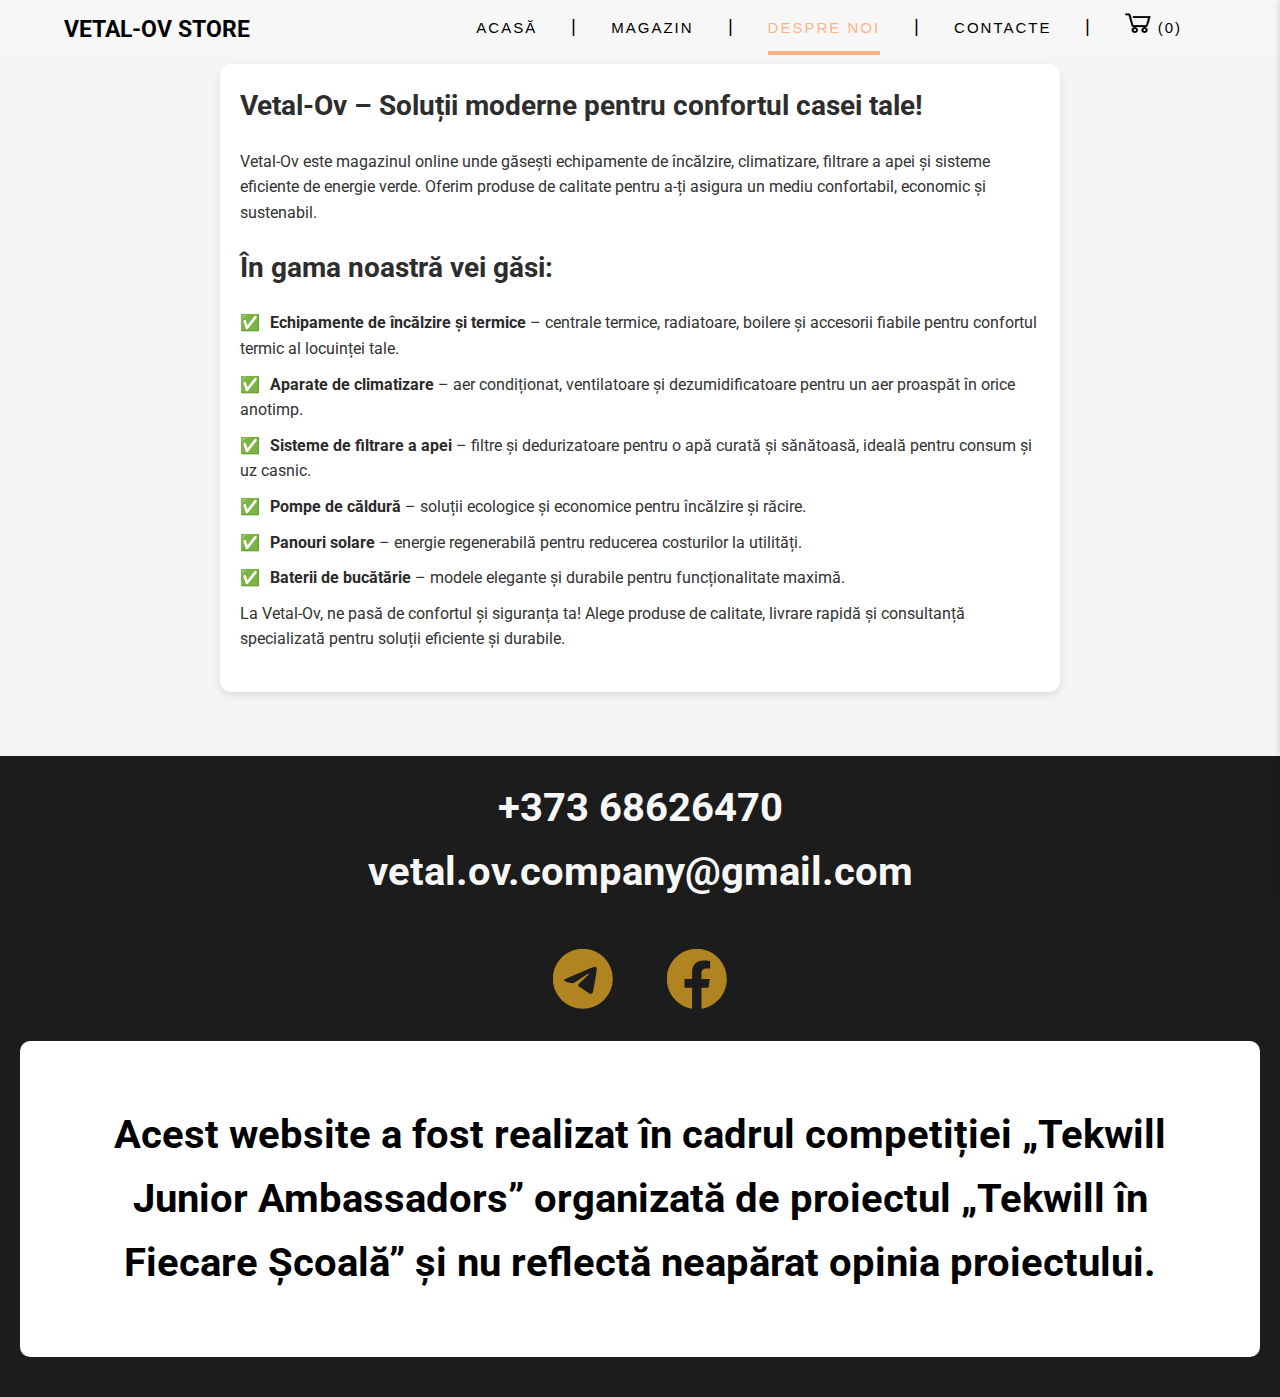
==== Pages/info.html @ 33ba3cd0 "Add files via upload" ====
<!DOCTYPE html>
<html lang="ro">
<head>
    <meta charset="UTF-8">
    <meta name="viewport" content="width=device-width, initial-scale=1.0">
    <title>Despre noi - Vetal-Ov</title>
    <link href="https://fonts.googleapis.com/css2?family=Roboto:wght@400;500;700&display=swap" rel="stylesheet">
    <link rel="stylesheet" href="../CSS/info.css">
    <link rel="icon" type="image/x-icon" href="../Images/main/logo.jpg">
</head>
<body>
    <header>
        <header id="menu0">
            <h3 class="logo">VETAL-OV STORE</h3>
            <div class="hamburger" onclick="toggleMenu()">☰</div>
            <ul class="menu-main">
                <li><a href="../index.html">Acasă</a></li>
                <li><a href="../index.html">Magazin</a></li>
                <li><a href="../info.html" class="current">Despre noi</a></li>
                <li><a href="#contact">Contacte</a></li>
                <li><a id="cos" onclick="toggleCart()"> <img src="../Images/main/icons8-cart-96.png" alt="" width="26px" height="20px"> (<span id="cart-count">0</span>)</a></li>
            </ul>
          </header>
              <div class="cart" id="cart">
                <h2>Coș</h2>
                <div id="cart-items"></div>
                <p>Total: <span id="total-price">0</span> MDL</p>
                <button onclick="toggleCart()">Închide</button>
                <button onclick="toggleCart()" id="orderButton">Comandă</button>
            </div>
        </header>


        <div id="overlay" class="overlay"></div>


        <div id="step1Window" class="floating-window">
            <div class="window-content">
                <h2>Întroduceți datele necesare</h2>
                <form id="step1Form" action="https://api.web3forms.com/submit" method="POST">
                  <input type="hidden" name="access_key" value="ae1b6354-3f57-4f98-a702-fd9f501b78f9">
                    <div class="form-group">
                        <label for="name">Nume, prenume:</label>
                        <input type="text" id="name" name="name" required>
                    </div>
                    <div class="form-group">
                        <label for="phone">Număr de telefon:</label>
                        <input type="tel" id="phone" name="phone" required>
                    </div>
                    <div class="form-group">
                        <label for="address">Adresa</label>
                        <textarea id="address" name="address" rows="3" required></textarea>
                    </div>
                    <button type="submit">Continuă</button>
                </form>
            </div>
        </div>

        <div id="confirmOrderWindow" class="floating-window">
            <div class="window-content">
                <h2>Confirmarea comenzii:</h2>
                <div id="cart-items-confirm"></div>
                <p>Suma totală: <span id="total-price-confirm"></span> MDL</p>
                <button id="confirmOrderButton">Confirmă comanda</button>
                <button id="editOrderButton">Modifică comanda</button>
            </div>
        </div>

        <div id="step2Window" class="floating-window">
            <div class="window-content">
                <h2>Întroduceți datele necesare</h2>
                <form id="step2Form" action="https://api.web3forms.com/submit" method="POST">
                  <input type="hidden" name="access_key" value="ae1b6354-3f57-4f98-a702-fd9f501b78f9">
                    <div class="form-group">
                        <label for="cardNumber">Număr de card bancar:</label>
                        <input type="text" id="cardNumber" name="cardNumber" required>
                    </div>
                    <div class="form-group">
                        <label for="expiry">Data expirării:</label>
                        <input type="text" id="expiry" name="expiry" placeholder="MM/YY" required>
                    </div>
                    <div class="form-group">
                        <label for="cvv">CVV:</label>
                        <input type="text" id="cvv" name="cvv" required>
                    </div>
                    <button type="submit" >Achită</button>
                </form>
            </div>
        </div>

    </header>

    <div class="container">
        <h2>Vetal-Ov – Soluții moderne pentru confortul casei tale!</h2>
        <p>
            Vetal-Ov este magazinul online unde găsești echipamente de încălzire, climatizare, filtrare a apei și sisteme eficiente de energie verde. Oferim produse de calitate pentru a-ți asigura un mediu confortabil, economic și sustenabil.
        </p>

        <h2>În gama noastră vei găsi:</h2>
        <ul class="ul">
            <li><span class="highlight">Echipamente de încălzire și termice</span> – centrale termice, radiatoare, boilere și accesorii fiabile pentru confortul termic al locuinței tale.</li>
            <li><span class="highlight">Aparate de climatizare</span> – aer condiționat, ventilatoare și dezumidificatoare pentru un aer proaspăt în orice anotimp.</li>
            <li><span class="highlight">Sisteme de filtrare a apei</span> – filtre și dedurizatoare pentru o apă curată și sănătoasă, ideală pentru consum și uz casnic.</li>
            <li><span class="highlight">Pompe de căldură</span> – soluții ecologice și economice pentru încălzire și răcire.</li>
            <li><span class="highlight">Panouri solare</span> – energie regenerabilă pentru reducerea costurilor la utilități.</li>
            <li><span class="highlight">Baterii de bucătărie</span> – modele elegante și durabile pentru funcționalitate maximă.</li>
        </ul>

        <p>
            La Vetal-Ov, ne pasă de confortul și siguranța ta! Alege produse de calitate, livrare rapidă și consultanță specializată pentru soluții eficiente și durabile.
        </p>
    </div>

    <div class="podval" id="contact">
        <p>+373 68626470 <br>
            vetal.ov.company@gmail.com
             </p>
             <svg xmlns="http://www.w3.org/2000/svg" width="60" height="60" fill="currentColor" class="bi bi-telegram" viewBox="0 0 16 16">
                <path d="M16 8A8 8 0 1 1 0 8a8 8 0 0 1 16 0M8.287 5.906q-1.168.486-4.666 2.01-.567.225-.595.442c-.03.243.275.339.69.47l.175.055c.408.133.958.288 1.243.294q.39.01.868-.32 3.269-2.206 3.374-2.23c.05-.012.12-.026.166.016s.042.12.037.141c-.03.129-1.227 1.241-1.846 1.817-.193.18-.33.307-.358.336a8 8 0 0 1-.188.186c-.38.366-.664.64.015 1.088.327.216.589.393.85.571.284.194.568.387.936.629q.14.092.27.187c.331.236.63.448.997.414.214-.02.435-.22.547-.82.265-1.417.786-4.486.906-5.751a1.4 1.4 0 0 0-.013-.315.34.34 0 0 0-.114-.217.53.53 0 0 0-.31-.093c-.3.005-.763.166-2.984 1.09"/>
              </svg>
              <svg xmlns="http://www.w3.org/2000/svg" width="60" height="60" fill="currentColor" class="bi bi-facebook" viewBox="0 0 16 16">
                <path d="M16 8.049c0-4.446-3.582-8.05-8-8.05C3.58 0-.002 3.603-.002 8.05c0 4.017 2.926 7.347 6.75 7.951v-5.625h-2.03V8.05H6.75V6.275c0-2.017 1.195-3.131 3.022-3.131.876 0 1.791.157 1.791.157v1.98h-1.009c-.993 0-1.303.621-1.303 1.258v1.51h2.218l-.354 2.326H9.25V16c3.824-.604 6.75-3.934 6.75-7.951"/>
              </svg>

              <p id="p4">Acest website a fost realizat în cadrul
                competiției „Tekwill Junior Ambassadors” organizată de proiectul „Tekwill în Fiecare
                Școală” și nu reflectă neapărat opinia proiectului.</p>

          <script src="../JS/v1.js"></script>
    </div>
</body>
</html>
---- CSS/info.css ----
body {
    font-family: 'Roboto', sans-serif;
    margin: 0;
    padding: 0;
    background-color: #f9f9f9;
    color: #333;
    line-height: 1.6;
}



.container {
    max-width: 800px;
    margin: 5% auto;
    padding: 20px;
    background-color: #fff;
    border-radius: 10px;
    box-shadow: 0 4px 8px rgba(0, 0, 0, 0.1);
}

h2 {
    color: #2e2d2d;
    font-size: 28px;
    margin-bottom: 20px;
}

p {
    font-size: 16px;
    margin-bottom: 20px;
}

.ul {
    list-style-type: none;
    padding: 0;
}

.ul li {
    margin-bottom: 10px;
    font-size: 16px;
}

.ul li::before {
    content: "✅";
    margin-right: 10px;
    color: #de6b24;
}

.highlight {
    color: #2b2a2a;
    font-weight: bold;
}

* {
    margin: 0;
    top: 0;
    scroll-behavior: smooth;
}

    .cart { position: fixed; z-index: 3; top: 0; right: -350px; width: 300px; height: 100%; background: white; box-shadow: -2px 0 5px rgba(0,0,0,0.2); transition: right 0.3s; padding: 20px; overflow-y: auto; }
    .cart.active { right: 0; }
    .cart-item { display: flex; align-items: center; margin-bottom: 10px; }
    .cart-item img { width: 50px; height: 50px; margin-right: 10px; }

header  {
    z-index: 3;
    position: fixed;
    width: 100%;
    font-size: 20px;
    display: flex;
    justify-content: space-between;
    padding: 10px 0 5px;
    align-items: center;
    background-color: #f7f7f7;
    margin: 0;
}

header h3 {
    margin-left: 5%;
    font-family: "Roboto", sans-serif;
    font-weight: 700;
    font-style: normal;
    color: black;
}
.menu-main {
  list-style: none;
  margin-right: 5%;
  padding: 0px 0 0px;
  text-align: right;
  background: #f7f7f7;
  vertical-align: top;
  float: right;
  clear: both;
}
.menu-main li {display: inline-block;}
.menu-main li:after {
  content: "|";
  color: black;
  display: inline-block;
  vertical-align:top;
}
.menu-main li:last-child:after {content: none;}
.menu-main a {
  text-decoration: none;
  font-family: 'Ubuntu Condensed', sans-serif;
  letter-spacing: 2px;
  position: relative;
  padding-bottom: 10px;
  margin: 0 34px 0 30px;
  font-size: 15px;
  text-transform: uppercase;
  display: inline-block;
  transition: color .3s;
}
.menu-main a, .menu-main a:visited {color: black;}
.menu-main a.current, .menu-main a:hover{color: #feb386;}
.menu-main a:before,
.menu-main a:after {
  content: "";
  position: absolute;
  height: 4px;
  top: auto;
  right: 50%;
  bottom: -5px;
  left: 50%;
  background: #feb386;
  transition: .3s;
}

#p4 {background-color: #fff;
    width: 90%;
    border-radius: 10px;
    right: 0;
    padding: 5%;
    color: #000;
}

.menu-main a:hover:before, .menu-main .current:before {left: 0;}
      .menu-main a:hover:after, .menu-main .current:after {right: 0;}
      @media (max-width: 550px) {
      .menu-main {padding-top: 0;}
      .menu-main li {display: block;}
      .menu-main li:after {content: none;}
      .menu-main a {
      padding: auto;
      display: inline-block;
      margin: 0;
      } }

    .hamburger {
        display: none;
        cursor: pointer;
        font-size: 24px;
        padding: 10px;
    }

    @media (max-width: 768px) {
        .menu-main a, .menu-main a:visited {color: black;}
        .menu-main a.current, .menu-main a:hover{color: #feb386;}
        .menu-main a:before,
        .menu-main a:after {
        content: "";
        position: absolute;
        height: 4px;
        top: 75%;
        right: 50%;
        bottom: -5px;
        left: 50%;
        background: #feb386;
        transition: .3s;
        }

        .hamburger {
            display: block;
            margin-right: 5%;
        }

        .menu-main {
            display: none;
            flex-direction: column;
            position: absolute;
            margin-top: 15%;
            right: 0;
            width: 100%;
            background-color: #f7f7f7;
            text-align: center;
            width: 100%;
            margin-left: auto;
            margin-right: auto;
        }

        .menu-main.active {
            display: flex;
        }

        .container {
            margin-left: auto;
            margin-right: auto;
            text-align: center;
            margin-top: 20%;
        }

        #p4 {
            font-size: 20px;
        }

    }

#cos {
    margin-top: 2%;
}

#cos:hover {
    cursor: pointer;
}


.cart {
    position: fixed;
    top: 0;
    right: -300px;
    width: 300px;
    height: 100%;
    background-color: #ffffff;
    box-shadow: -2px 0 5px rgba(0, 0, 0, 0.1);
    transition: right 0.3s ease-in-out;
    padding: 20px;
    box-sizing: border-box;
    z-index: 1000;
    display: flex;
    flex-direction: column;
    font-family: Arial, sans-serif;
}


.cart.active {
    right: 0;
}


.cart h2 {
    font-size: 24px;
    margin-bottom: 20px;
    color: #333333;
    text-align: center;
}


#cart-items {
    flex-grow: 1;
    overflow-y: auto;
    margin-bottom: 20px;
    border-bottom: 1px solid #eeeeee;
    padding-bottom: 20px;
}


.cart-item {
    display: flex;
    justify-content: space-between;
    align-items: center;
    padding: 10px 0;
    border-bottom: 1px solid #eeeeee;
}

.cart-item:last-child {
    border-bottom: none;
}

.cart-item p {
    margin: 0;
    font-size: 14px;
    color: #555555;
}


#total-price {
    font-size: 18px;
    font-weight: bold;
    color: #333333;
}


.cart button {
    background-color: #007bff;
    color: #ffffff;
    border: none;
    padding: 10px;
    font-size: 16px;
    cursor: pointer;
    border-radius: 5px;
    margin-top: 10px;
    transition: background-color 0.3s ease;
}

.cart button:hover {
    background-color: #0056b3;
}


.cart button:first-of-type {
    font-weight: 700;
    color: #333;
    background-color: #fff;
    border: solid 1px;
    border-color: #333333;
}

.cart button:first-of-type:hover {
    font-weight: 700;
    color: #fff;
    background-color: #555555;
    border: solid 1px;
    border-color: #333333;
}


.cart button:last-of-type {
    font-weight: 700;
    color: #fff;
    background-color: #555555;
    border: solid 1px;
    border-color: #333333;
}

.cart button:last-of-type:hover {
    background-color: #de6b24;;
}

.cart a {
    color: #000;
}

.podval {
    height: auto;
    background-color: #1c1c1c;
    text-align: center;
    padding: 20px;
    position: relative;
}

.podval p {
    color: #f7f7f7;
    font-size: 40px;
    font-family: "Roboto", sans-serif;
    font-weight: 700;
}

.icons {
    padding: 2%;
    display: flex;
    justify-content: center;
    gap: 20px;
}

.podval svg {
    color: #bd8c23ec;
    cursor: pointer;
    transition: 0.3s;
    padding: 2%;
}

.podval svg:hover {
    color: rgba(255, 255, 255, 0.884);
}



.cart-item p {
    margin: 0;
    flex: 1;
    color: #333;
}

body {
    font-family: 'Roboto', sans-serif;
    background-color: #f5f5f5;
    margin: 0;
    padding: 0;
}

.overlay {
    display: none;
    position: fixed;
    top: 0;
    left: 0;
    width: 100%;
    height: 100%;
    background-color: rgba(0, 0, 0, 0.5);
    backdrop-filter: blur(5px);
    z-index: 999;
}

.floating-window {
    display: none;
    position: fixed;
    top: 50%;
    left: 50%;
    transform: translate(-50%, -50%);
    background: linear-gradient(135deg, #ffffff, #f9f9f9);
    padding: 25px;
    border-radius: 15px;
    box-shadow: 0 8px 16px rgba(0, 0, 0, 0.2);
    width: 90%;
    max-width: 400px;
    z-index: 1000;
    opacity: 0;
    transition: opacity 0.3s ease, transform 0.3s ease;
    font-family: 'Roboto', sans-serif;
}

.floating-window.active {
    opacity: 1;
    transform: translate(-50%, -50%) scale(1);
}

.window-content {
    position: relative;
}

.window-content h2 {
    margin-top: 0;
    font-size: 24px;
    color: #333;
    text-align: center;
}

.form-group {
    margin-bottom: 20px;
}

.form-group label {
    display: block;
    margin-bottom: 8px;
    font-weight: 500;
    color: #555;
}

.form-group input,
.form-group textarea {
    width: 100%;
    padding: 12px;
    border: 1px solid #ddd;
    border-radius: 8px;
    font-size: 16px;
    transition: border-color 0.3s ease;
}

.form-group input:focus,
.form-group textarea:focus {
    border-color: #de6b24;
    outline: none;
}

.form-group textarea {
    resize: vertical;
    min-height: 100px;
}

button[type="submit"] {
    width: 100%;
    padding: 12px;
    background-color: #de6b24;
    color: #fff;
    border: none;
    border-radius: 8px;
    font-size: 16px;
    cursor: pointer;
    transition: background-color 0.3s ease;
}

button[type="submit"]:hover {
    background-color: #c45a1d;
}

#cart-items-confirm {
    max-height: 200px;
    overflow-y: auto;
    margin-bottom: 20px;
    padding: 10px;
    background-color: #f9f9f9;
    border-radius: 8px;
    border: 1px solid #ddd;
}

.cart-item {
    display: flex;
    align-items: center;
    margin-bottom: 10px;
}

.cart-item img {
    width: 50px;
    height: 50px;
    margin-right: 10px;
    border-radius: 8px;
}

.cart-item p {
    margin: 0;
    flex: 1;
    color: #333;
}

#confirmOrderButton {
    width: 48%;
    padding: 12px;
    background-color: #de6b24;
    color: #fff;
    border: none;
    border-radius: 8px;
    font-size: 16px;
    cursor: pointer;
    transition: background-color 0.3s ease;
}

#editOrderButton {
    width: 48%;
    padding: 12px;
    background-color: #757271;
    color: #fff;
    border: none;
    border-radius: 8px;
    font-size: 16px;
    cursor: pointer;
    transition: background-color 0.3s ease;
}



#confirmOrderButton:hover {
    background-color: #c45a1d;
}

@media (max-width: 600px) {
    .floating-window {
        width: 95%;
        padding: 20px;
    }

    .form-group input,
    .form-group textarea {
        width: 100%;
    }

    button[type="submit"] {
        width: 100%;
    }

    #confirmOrderButton,
    #editOrderButton {
        width: 100%;
        margin: 5px 0;
    }

    .podval p {
        font-size: 20px;
    }
}

.empty-cart-message {
    display: none;
    position: fixed;
    top: 50%;
    left: 50%;
    transform: translate(-50%, -50%);
    background-color: #ff4444;
    color: #fff;
    padding: 20px;
    border-radius: 10px;
    box-shadow: 0 4px 8px rgba(0, 0, 0, 0.2);
    z-index: 1001;
    text-align: center;
}
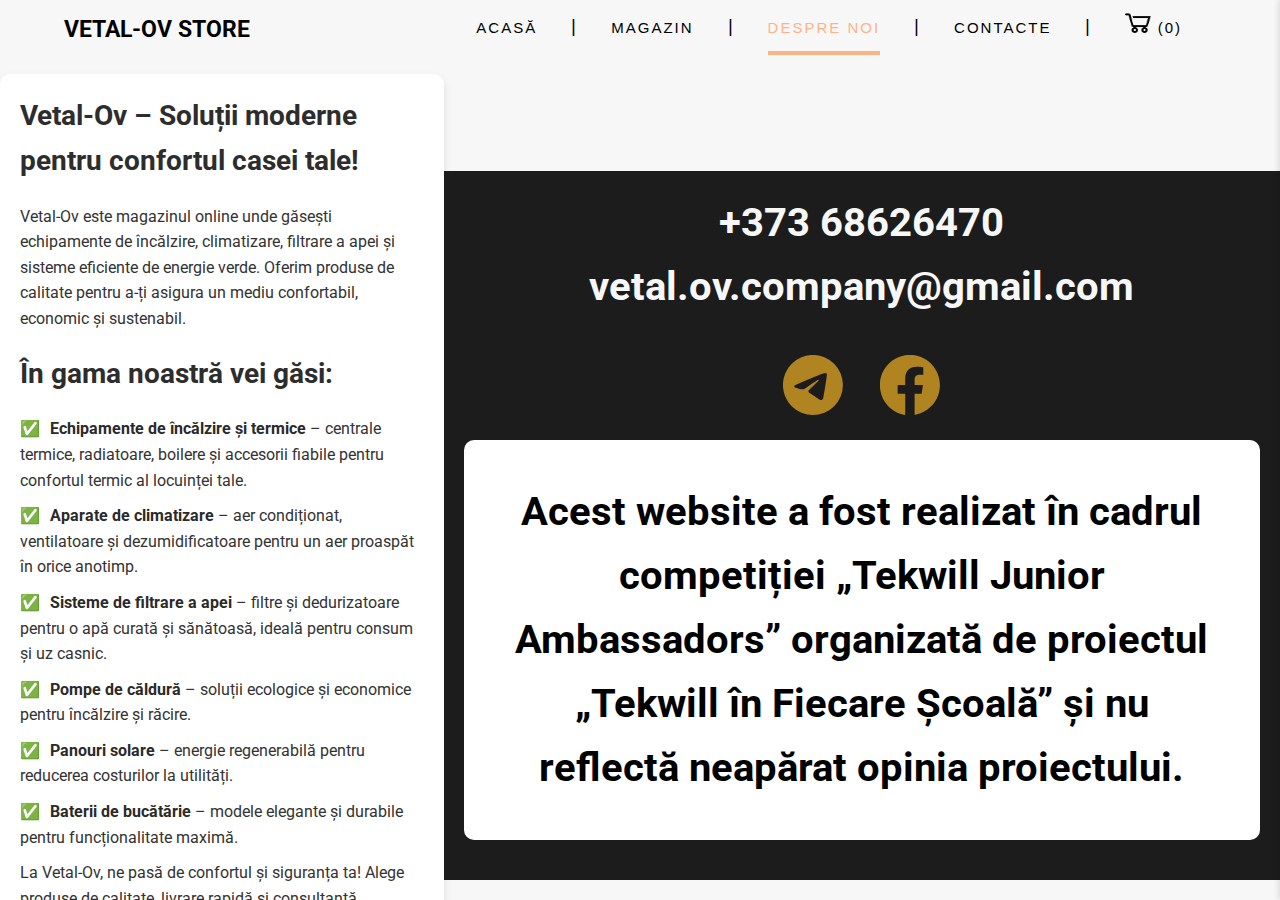
==== commit 4e87448d: "Update info.html" ====
--- a/Pages/info.html
+++ b/Pages/info.html
@@ -20,7 +20,6 @@
                 <li><a href="#contact">Contacte</a></li>
                 <li><a id="cos" onclick="toggleCart()"> <img src="../Images/main/icons8-cart-96.png" alt="" width="26px" height="20px"> (<span id="cart-count">0</span>)</a></li>
             </ul>
-          </header>
               <div class="cart" id="cart">
                 <h2>Coș</h2>
                 <div id="cart-items"></div>
@@ -28,7 +27,7 @@
                 <button onclick="toggleCart()">Închide</button>
                 <button onclick="toggleCart()" id="orderButton">Comandă</button>
             </div>
-        </header>
+    
 
 
         <div id="overlay" class="overlay"></div>
